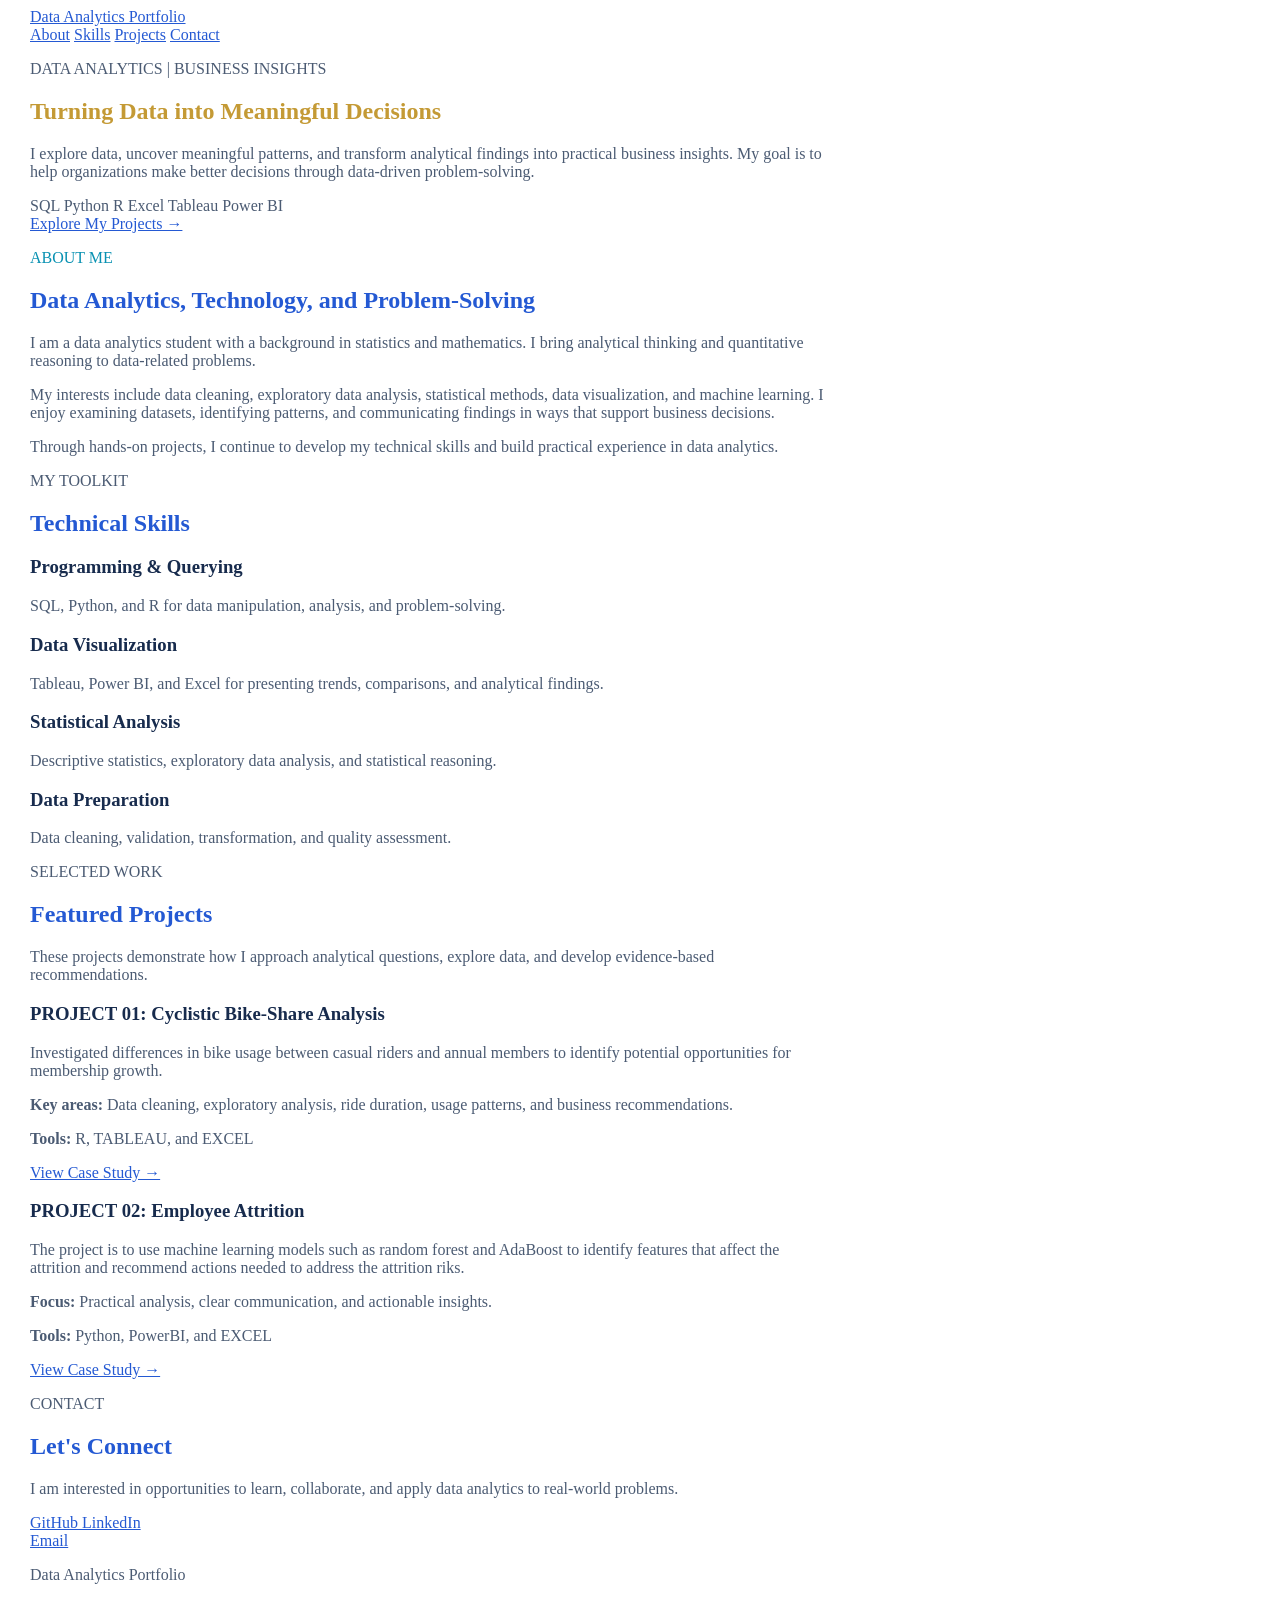
==== index.html @ c147df9f "Update index.html" ====
<!DOCTYPE html>
<html lang="en">
<head>
    <meta charset="UTF-8">
    <meta name="viewport" content="width=device-width, initial-scale=1.0">

    <meta name="description"
          content="Explore data analytics projects, technical skills, and business insights.">

    <title>Data Analytics Portfolio</title>

    <link rel="stylesheet" href="styles.css">
</head>

<body id="top">

    <!-- Navigation -->
    <header class="site-header">
        <nav class="project-nav">
            <a href="index.html" class="brand">Data Analytics Portfolio</a>

            <div class="nav-links">
                <a href="#about">About</a>
                <a href="#skills">Skills</a>
                <a href="#projects">Projects</a>
                <a href="#contact">Contact</a>
            </div>
        </nav>
    </header>

    <main>

        <!-- Hero Section -->
        <section class="hero">
            <p class="eyebrow">DATA ANALYTICS | BUSINESS INSIGHTS</p>

            <h1>Turning Data into Meaningful Decisions</h1>

            <p class="hero-description">
                I explore data, uncover meaningful patterns, and transform
                analytical findings into practical business insights.
                My goal is to help organizations make better decisions
                through data-driven problem-solving.
            </p>

            <div class="project-tags">
                <span>SQL</span>
                <span>Python</span>
                <span>R</span>
                <span>Excel</span>
                <span>Tableau</span>
                <span>Power BI</span>
            </div>

            <a href="#projects" class="primary-link">
                Explore My Projects →
            </a>
        </section>

        <!-- About Section -->
        <section id="about" class="content-section">
            <p class="eyebrow" style="color:#0891B2;">ABOUT ME</p>

            <h2>Data Analytics, Technology, and Problem-Solving</h2>

            <p>
                I am a data analytics student with a background in
                statistics and mathematics. I bring analytical thinking
                and quantitative reasoning to data-related problems.
            </p>

            <p>
                My interests include data cleaning, exploratory data
                analysis, statistical methods, data visualization,
                and machine learning. I enjoy examining datasets,
                identifying patterns, and communicating findings
                in ways that support business decisions.
            </p>

            <p>
                Through hands-on projects, I continue to develop my
                technical skills and build practical experience in
                data analytics.
            </p>
        </section>

        <!-- Skills Section -->
        <section id="skills" class="content-section">
            <p class="eyebrow">MY TOOLKIT</p>

            <h2>Technical Skills</h2>

            <div class="insight-grid">

                <article class="insight-card">
                    <h3>Programming & Querying</h3>
                    <p>
                        SQL, Python, and R for data manipulation,
                        analysis, and problem-solving.
                    </p>
                </article>

                <article class="insight-card">
                    <h3>Data Visualization</h3>
                    <p>
                        Tableau, Power BI, and Excel for presenting
                        trends, comparisons, and analytical findings.
                    </p>
                </article>

                <article class="insight-card">
                    <h3>Statistical Analysis</h3>
                    <p>
                        Descriptive statistics, exploratory data analysis,
                        and statistical reasoning.
                    </p>
                </article>

                <article class="insight-card">
                    <h3>Data Preparation</h3>
                    <p>
                        Data cleaning, validation, transformation,
                        and quality assessment.
                    </p>
                </article>

            </div>
        </section>

        <!-- Projects Section -->
        <section id="projects" class="content-section">
            <p class="eyebrow">SELECTED WORK</p>

            <h2>Featured Projects</h2>

            <p>
                These projects demonstrate how I approach analytical
                questions, explore data, and develop evidence-based
                recommendations.
            </p>

            <div class="insight-grid">

                <article class="stage-card">
                    
                    <h3>PROJECT 01: Cyclistic Bike-Share Analysis</h3>
                    <p>
                        Investigated differences in bike usage between
                        casual riders and annual members to identify
                        potential opportunities for membership growth.
                    </p>

                    <p>
                        <strong>Key areas:</strong> Data cleaning,
                        exploratory analysis, ride duration,
                        usage patterns, and business recommendations.
                    </p>
                    <p> <strong> Tools: </strong>  R, TABLEAU, and EXCEL </p>
                    <a href="./Project-bikeshare/index.html">
                        View Case Study →
                    </a>
                </article>

                <article class="stage-card">
                    <h3> PROJECT 02: Employee Attrition </h3>
                    <p>
                        The project is to use machine learning models such as random forest and AdaBoost
                        to identify features that affect the attrition and recommend actions needed to address
                        the attrition riks.
                    </p>
                    <p>
                        <strong>Focus:</strong> Practical analysis,
                        clear communication, and actionable insights.
                    </p>
                    <p> <strong> Tools: </strong>  Python, PowerBI, and EXCEL </p>
                               <a href="./Project-management/index.html">
                        View Case Study →
                    </a>
                </article>

            </div>
        </section>

        <!-- Contact Section -->
        <section id="contact" class="content-section">
            <p class="eyebrow">CONTACT</p>

            <h2>Let's Connect</h2>

            <p>
                I am interested in opportunities to learn, collaborate,
                and apply data analytics to real-world problems.
            </p>

            <div class="project-tags">
                <a href="https://github.com/touhu11/Project-Portfolio"
                   target="_blank"
                   rel="noopener noreferrer">
                    GitHub
                </a>

                <a href="https://www.linkedin.com/in/touchhun/"
                   target="_blank"
                   rel="noopener noreferrer">
                    LinkedIn <br>
                </a>

                <a href="mailto:huntouch@yahoo.com">
                    Email
                </a>
            </div>
        </section>

    </main>

    <!-- Footer -->
    <footer class="site-footer">
        <p>Data Analytics Portfolio</p>
        <a href="#top">Back to top ↑</a>
    </footer>

</body>
</html>
---- styles.css ----
:root {
    --background: #FFFFFF;
    --surface: #F5F8FF;
    --surface-hover: #EAF1FF;

    --text: #172B4D;
    --text-secondary: #4B5B73;

    --accent: #2459D3;
    --accent-hover: #1947B5;

    --border: #DFE7F3;

    --shadow: 0 8px 28px rgba(23, 43, 77, 0.07);
    --shadow-hover: 0 16px 36px rgba(23, 43, 77, 0.13);

    --radius: 16px;
    --content-width: 1080px;
}

body {
    color: #4B5B73;
    background-color: #FFFFFF;
    margin-left: 30px;
    margin-right:30px;
    width: auto;
}
/* Main page title */
h1 {
    color: #C49A35;
}

/* Section titles */
h2 {
    color: #2459D3;
}

/* Subheadings */
h3, h4 {
    color: #172B4D;
}

/* Paragraphs */
p {
    color: #4B5B73;
    width: 800px;
}

img {
    width: 800px;
}
/* Links */
a {
    color: #2459D3;
}
a:hover {
    color: #1947B5;
}
table {
            border-collapse: collapse;
            font-family: Arial, sans-serif;
            width: 100%;
            max-width: 1000px;
            margin-left: 0;
            margin-right: auto;
            color: #0c6fa1;
        }

        th, td {
            padding: 8px 12px;
            text-align: center;
        }
        thead th {
            font-weight: normal;
        }
        .border-top {
            border-top: 2px solid #0c6fa1;
        }
        .border-bottom {
            border-bottom: 2px solid #0c6fa1;
        }
        .border-header-sub {
            border-top: 1px solid #0c6fa1;
        }
        .text-left {
            text-align: left;
        }
        .bold {
            font-weight: bold;
        }
        tbody tr td {
            color: #5599cc;
        }
        tbody tr td:first-child, tbody tr td:nth-child(2) {
            color: #0c6fa1;
        }
        .average-row td {
            color: #0c6fa1;
            font-weight: bold;
            border-top: 1px solid #0c6fa1;
        }
    

    /* Modern, clean style matching academic journal formats */
        .academic-table {
            width: 100%;
            max-width: 600px;
            border-collapse: collapse;
            font-family: -apple-system, BlinkMacSystemFont, "Segoe UI", Roboto, Helvetica, Arial, sans-serif;
            margin: 20px 0;
            color: #005699; /* Matching the blue tone from the image */
        }

        /* Top thick border */
        .academic-table thead {
            border-top: 2px solid #005699;
        }

        /* Bottom border of the header zone */
        .academic-table tr.header-bottom-border {
            border-bottom: 1px solid #005699;
        }

        /* Bottom thick border of the entire table */
        .academic-table tbody {
            border-bottom: 2px solid #005699;
        }

        /* Header cell styling */
        .academic-table th {
            font-weight: bold;
            text-align: left;
            padding: 6px 12px;
            vertical-align: bottom;
        }

        /* Specific header alignment */
        .academic-table th.center-header {
            text-align: center;
        }

        /* Sub-border under the nested "Test" header */
        .academic-table th.sub-nested-header {
            border-bottom: 1px solid #005699;
            text-align: left;
            padding-bottom: 2px;
        }

        /* Data cell styling */
        .academic-table td {
            padding: 6px 12px;
            text-align: left;
            font-weight: normal;
        }

        /* Style for the row labels to make them stand out slightly */
        .academic-table td.row-label {
            font-weight: bold;
        }
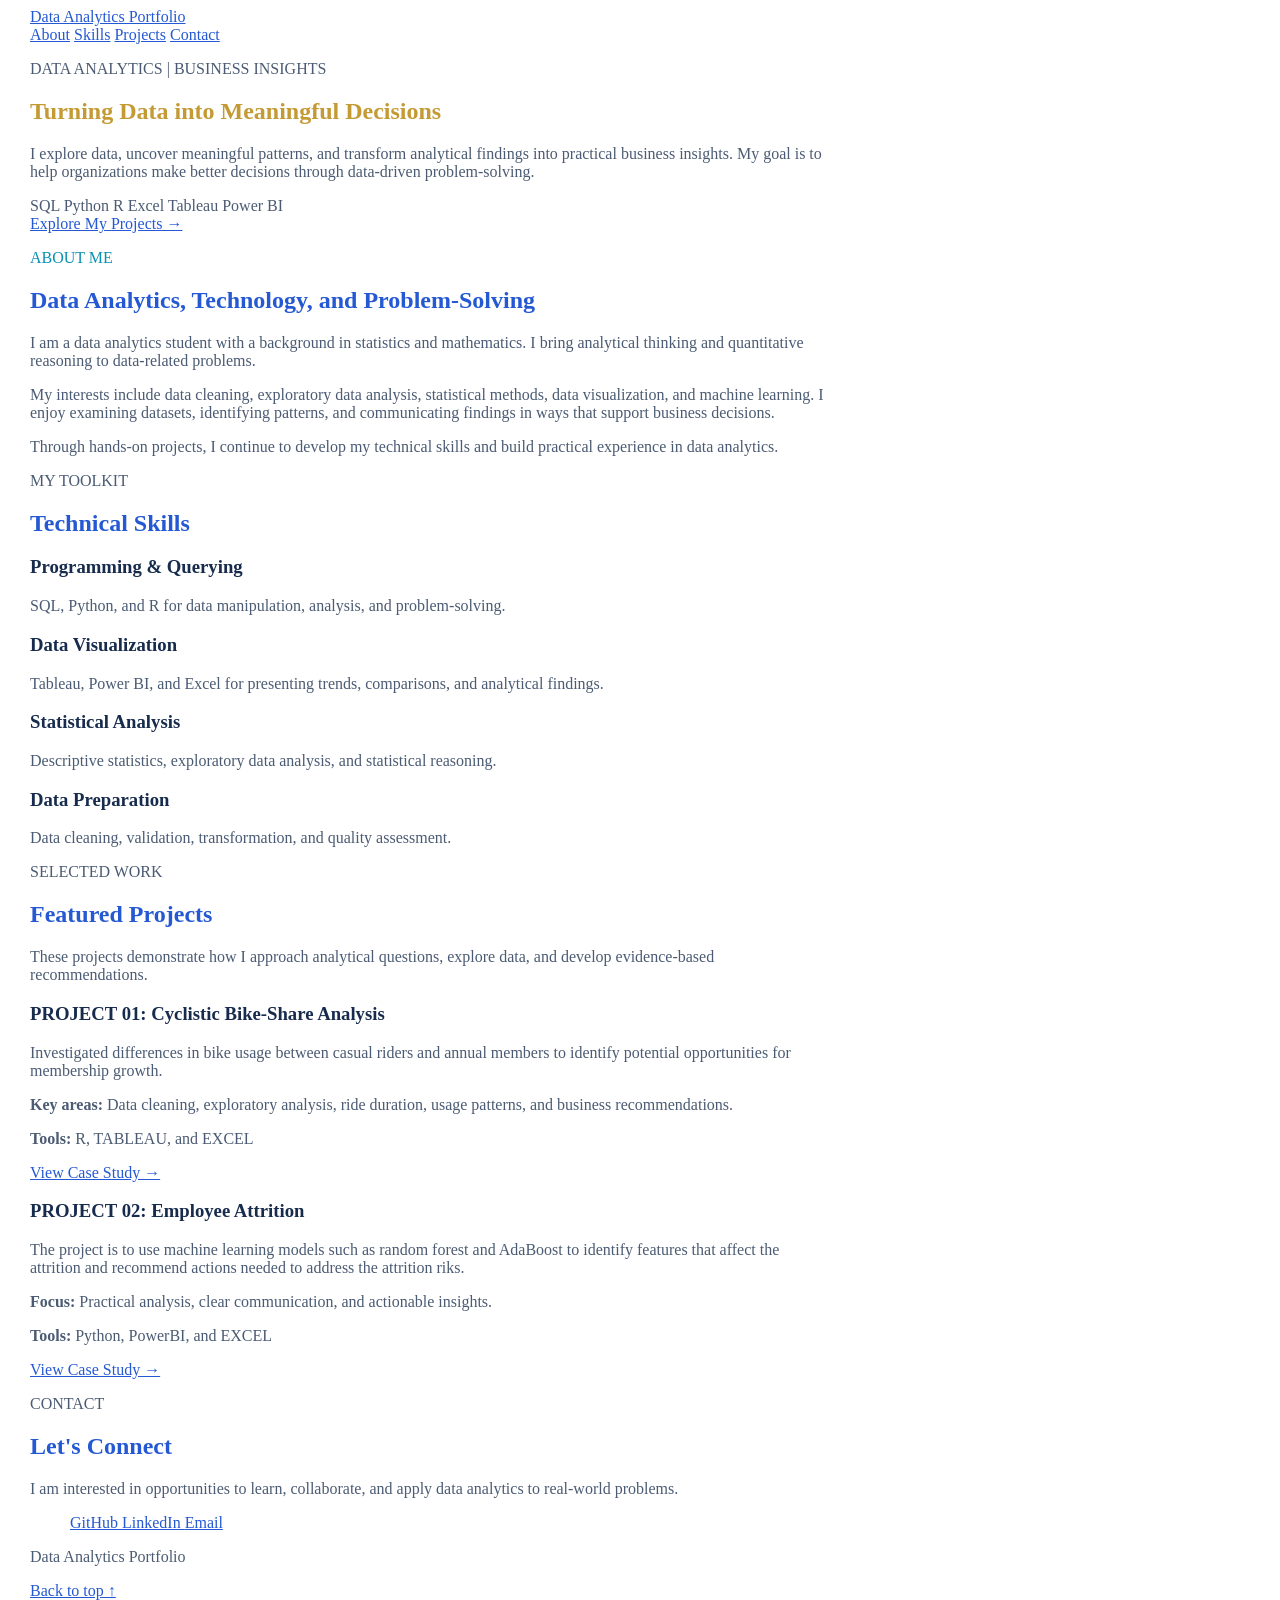
==== commit 986f11e9: "Update index.html" ====
--- a/index.html
+++ b/index.html
@@ -193,21 +193,18 @@
             </p>
 
             <div class="project-tags">
-                <a href="https://github.com/touhu11/Project-Portfolio"
-                   target="_blank"
-                   rel="noopener noreferrer">
-                    GitHub
-                </a>
-
-                <a href="https://www.linkedin.com/in/touchhun/"
-                   target="_blank"
-                   rel="noopener noreferrer">
-                    LinkedIn <br>
-                </a>
-
-                <a href="mailto:huntouch@yahoo.com">
-                    Email
-                </a>
+                <ul>
+                    <ls>
+                    <a href="https://github.com/touhu11/Project-Portfolio" target="_blank" rel="noopener noreferrer"> GitHub </a>
+                    </ls>
+                    <ls>
+                          <a href="https://www.linkedin.com/in/touchhun/" target="_blank" rel="noopener noreferrer"> LinkedIn </a>
+                    </ls>
+                    <ls>
+                        <a href="mailto:huntouch@yahoo.com"> Email </a>
+                    </ls>
+                </ul>
+               
             </div>
         </section>
 
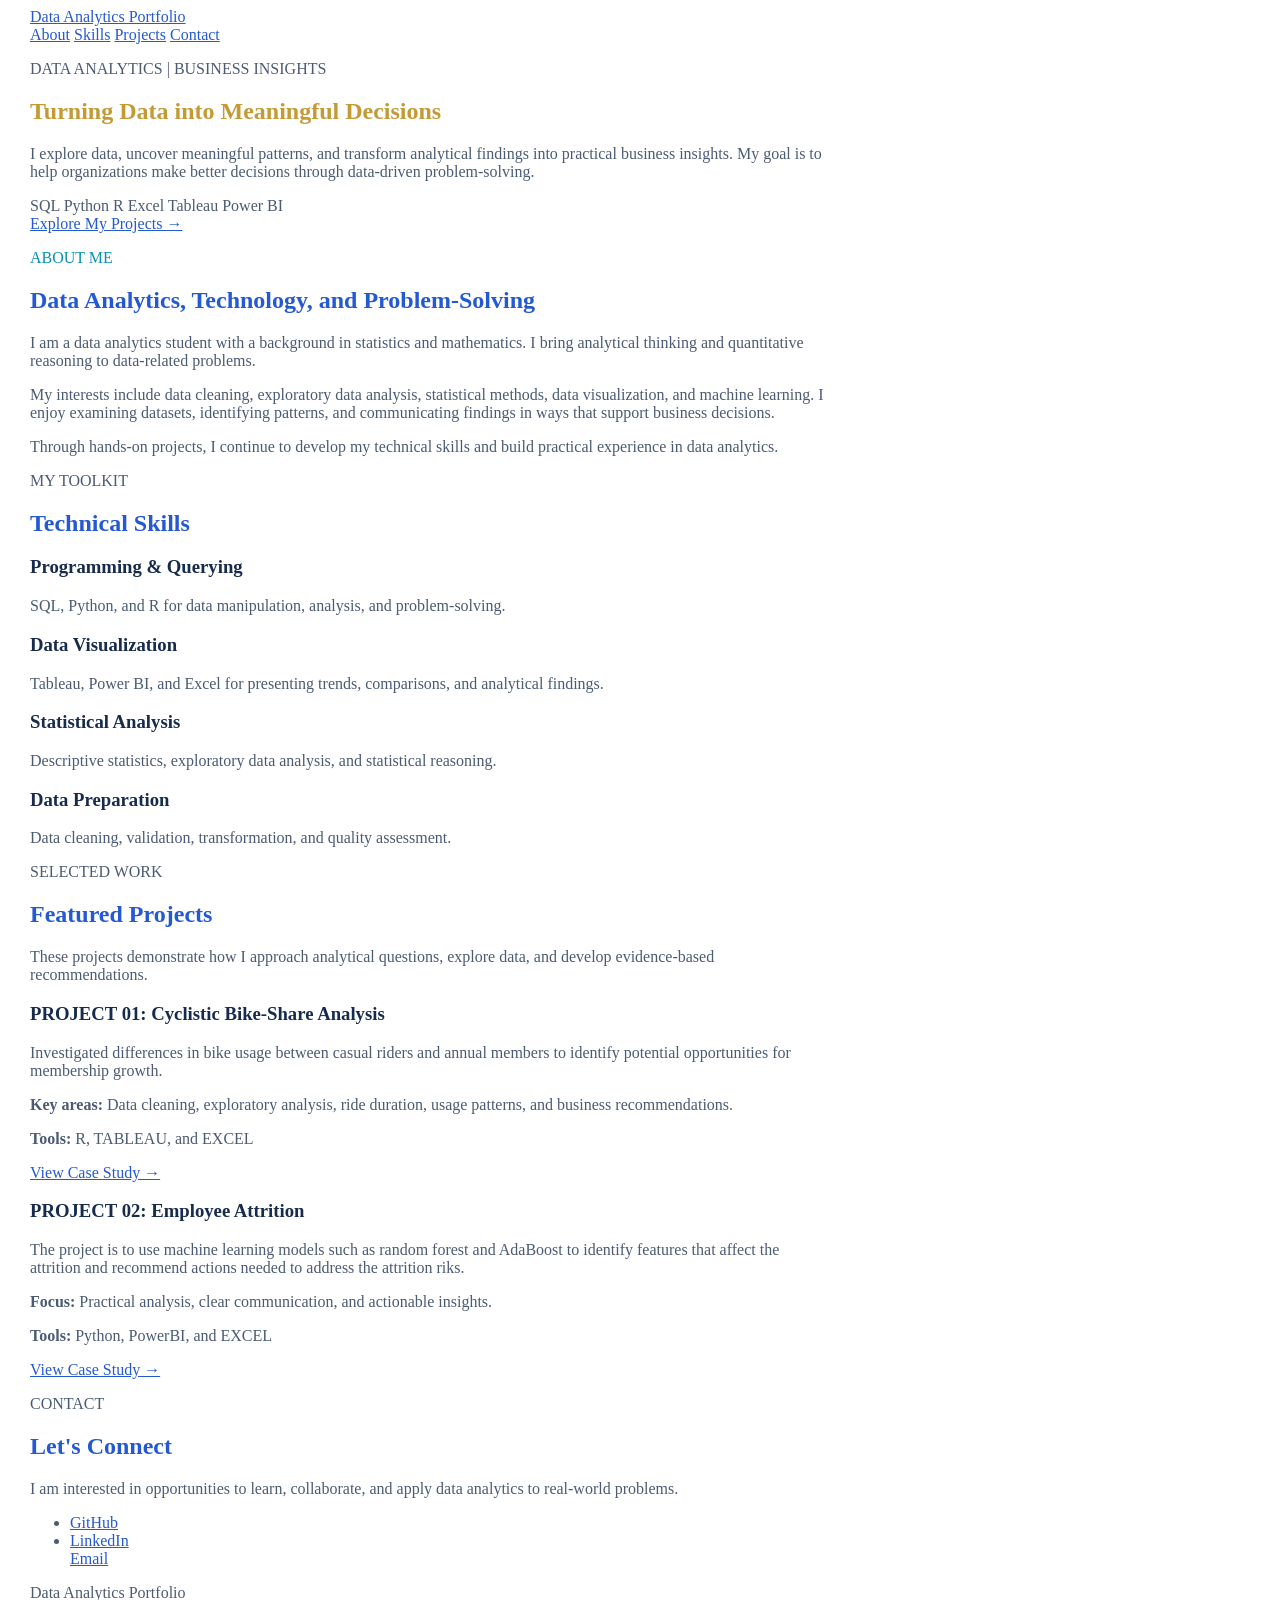
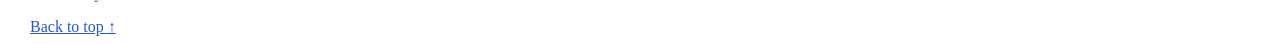
==== commit 16b4281a: "Update index.html" ====
--- a/index.html
+++ b/index.html
@@ -194,12 +194,12 @@
 
             <div class="project-tags">
                 <ul>
-                    <ls>
+                    <li>
                     <a href="https://github.com/touhu11/Project-Portfolio" target="_blank" rel="noopener noreferrer"> GitHub </a>
-                    </ls>
-                    <ls>
+                    </li>
+                    <li>
                           <a href="https://www.linkedin.com/in/touchhun/" target="_blank" rel="noopener noreferrer"> LinkedIn </a>
-                    </ls>
+                    </li>
                     <ls>
                         <a href="mailto:huntouch@yahoo.com"> Email </a>
                     </ls>
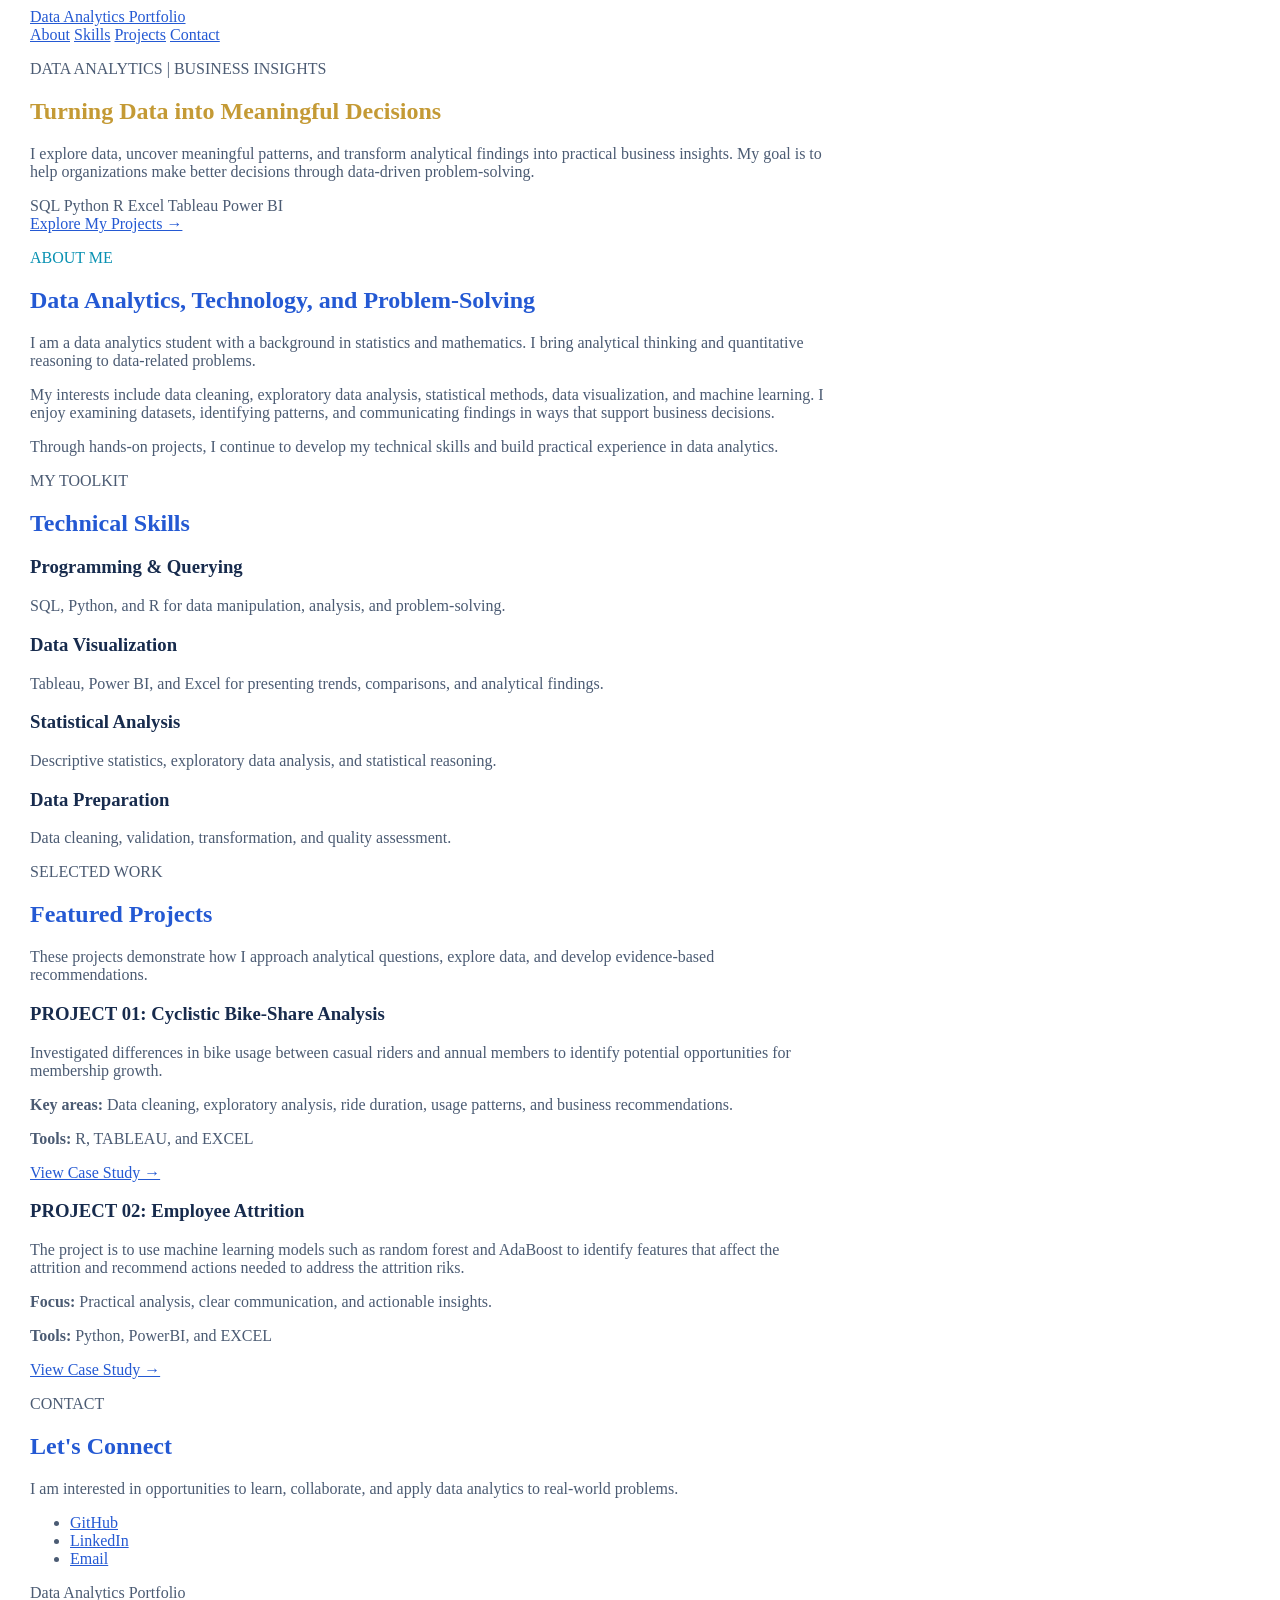
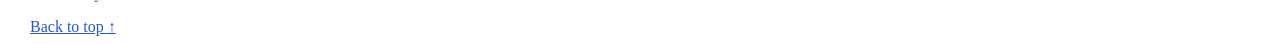
==== commit 8c0300a2: "Update index.html" ====
--- a/index.html
+++ b/index.html
@@ -200,9 +200,9 @@
                     <li>
                           <a href="https://www.linkedin.com/in/touchhun/" target="_blank" rel="noopener noreferrer"> LinkedIn </a>
                     </li>
-                    <ls>
+                    <li>
                         <a href="mailto:huntouch@yahoo.com"> Email </a>
-                    </ls>
+                    </li>
                 </ul>
                
             </div>
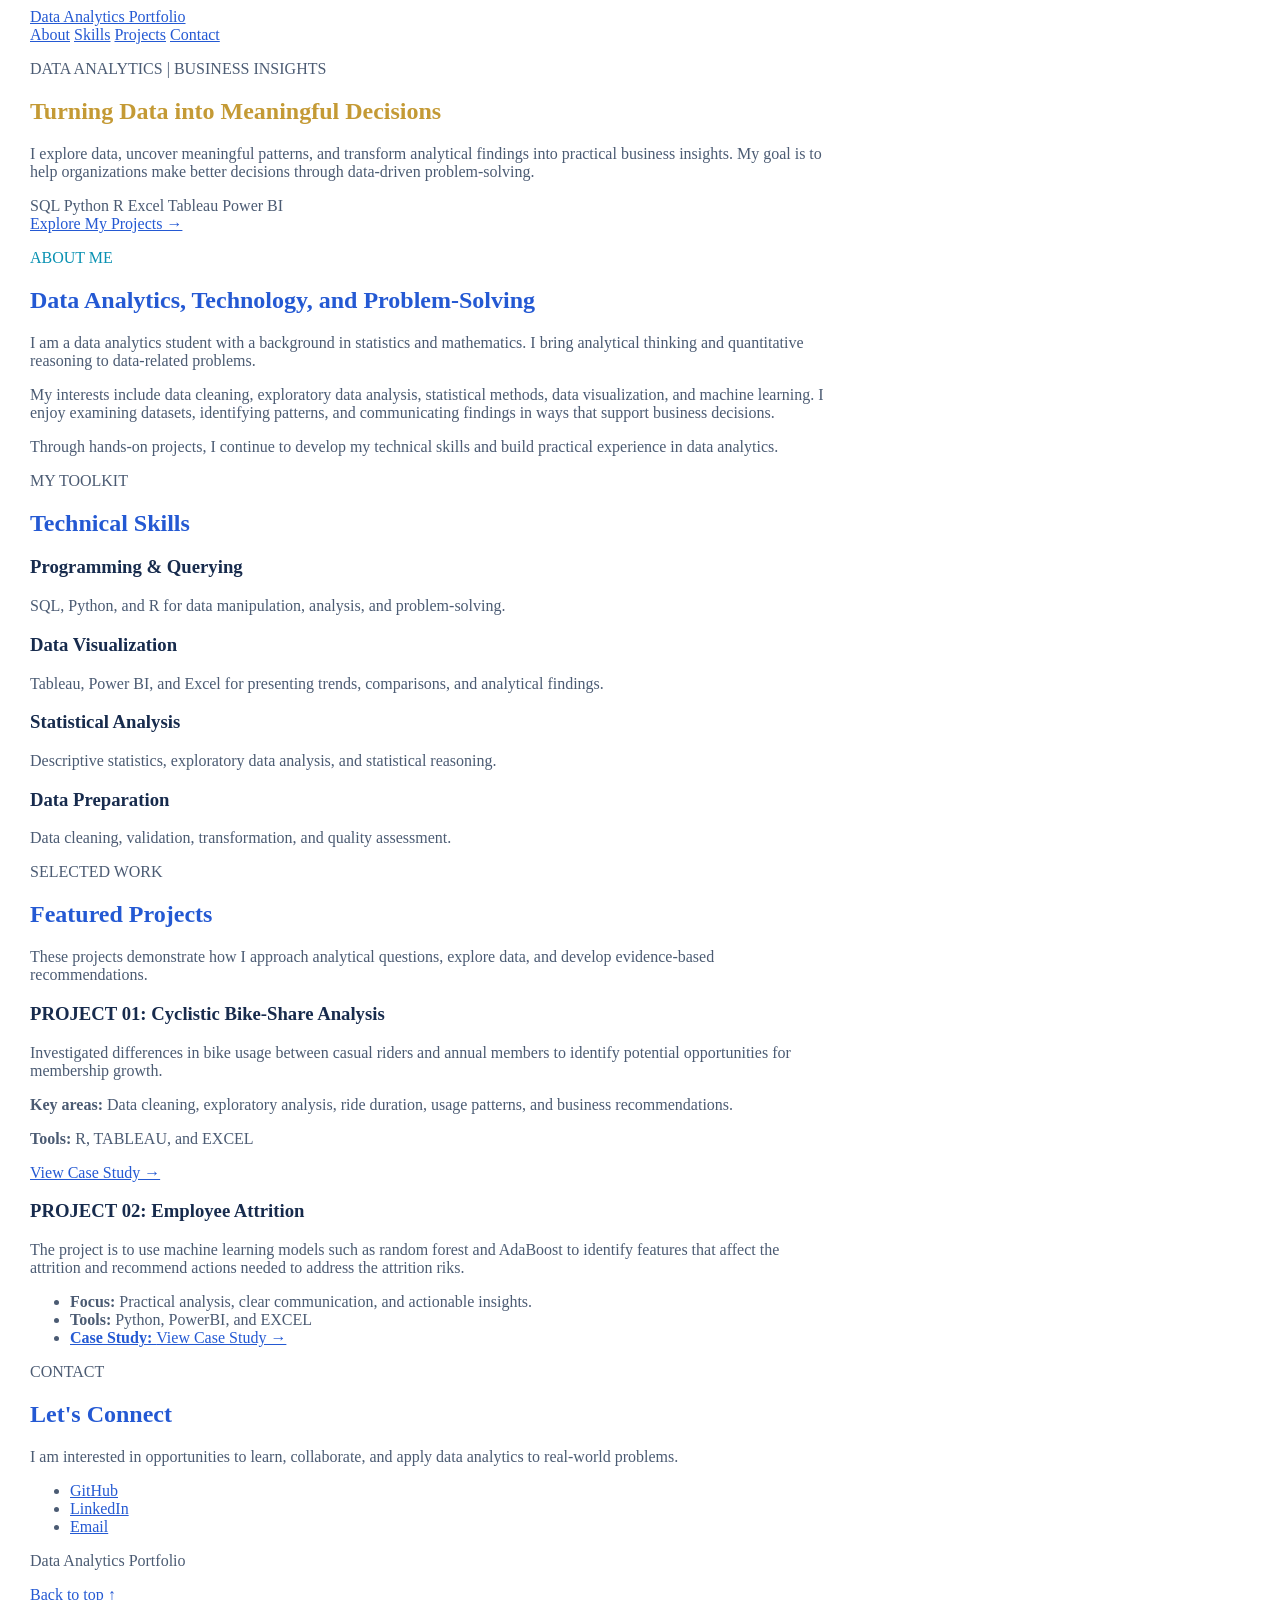
==== commit 1dcfea45: "Update index.html" ====
--- a/index.html
+++ b/index.html
@@ -168,14 +168,11 @@
                         to identify features that affect the attrition and recommend actions needed to address
                         the attrition riks.
                     </p>
-                    <p>
-                        <strong>Focus:</strong> Practical analysis,
-                        clear communication, and actionable insights.
-                    </p>
-                    <p> <strong> Tools: </strong>  Python, PowerBI, and EXCEL </p>
-                               <a href="./Project-management/index.html">
-                        View Case Study →
-                    </a>
+                    <ul>
+                           <li> <strong>Focus:</strong> Practical analysis, clear communication, and actionable insights. </li>
+                           <li> <strong> Tools: </strong>  Python, PowerBI, and EXCEL </li>
+                           <li> <a href="./Project-management/index.html"> <strong> Case Study: </strong> View Case Study → </a> </li>
+                    </ul>
                 </article>
 
             </div>
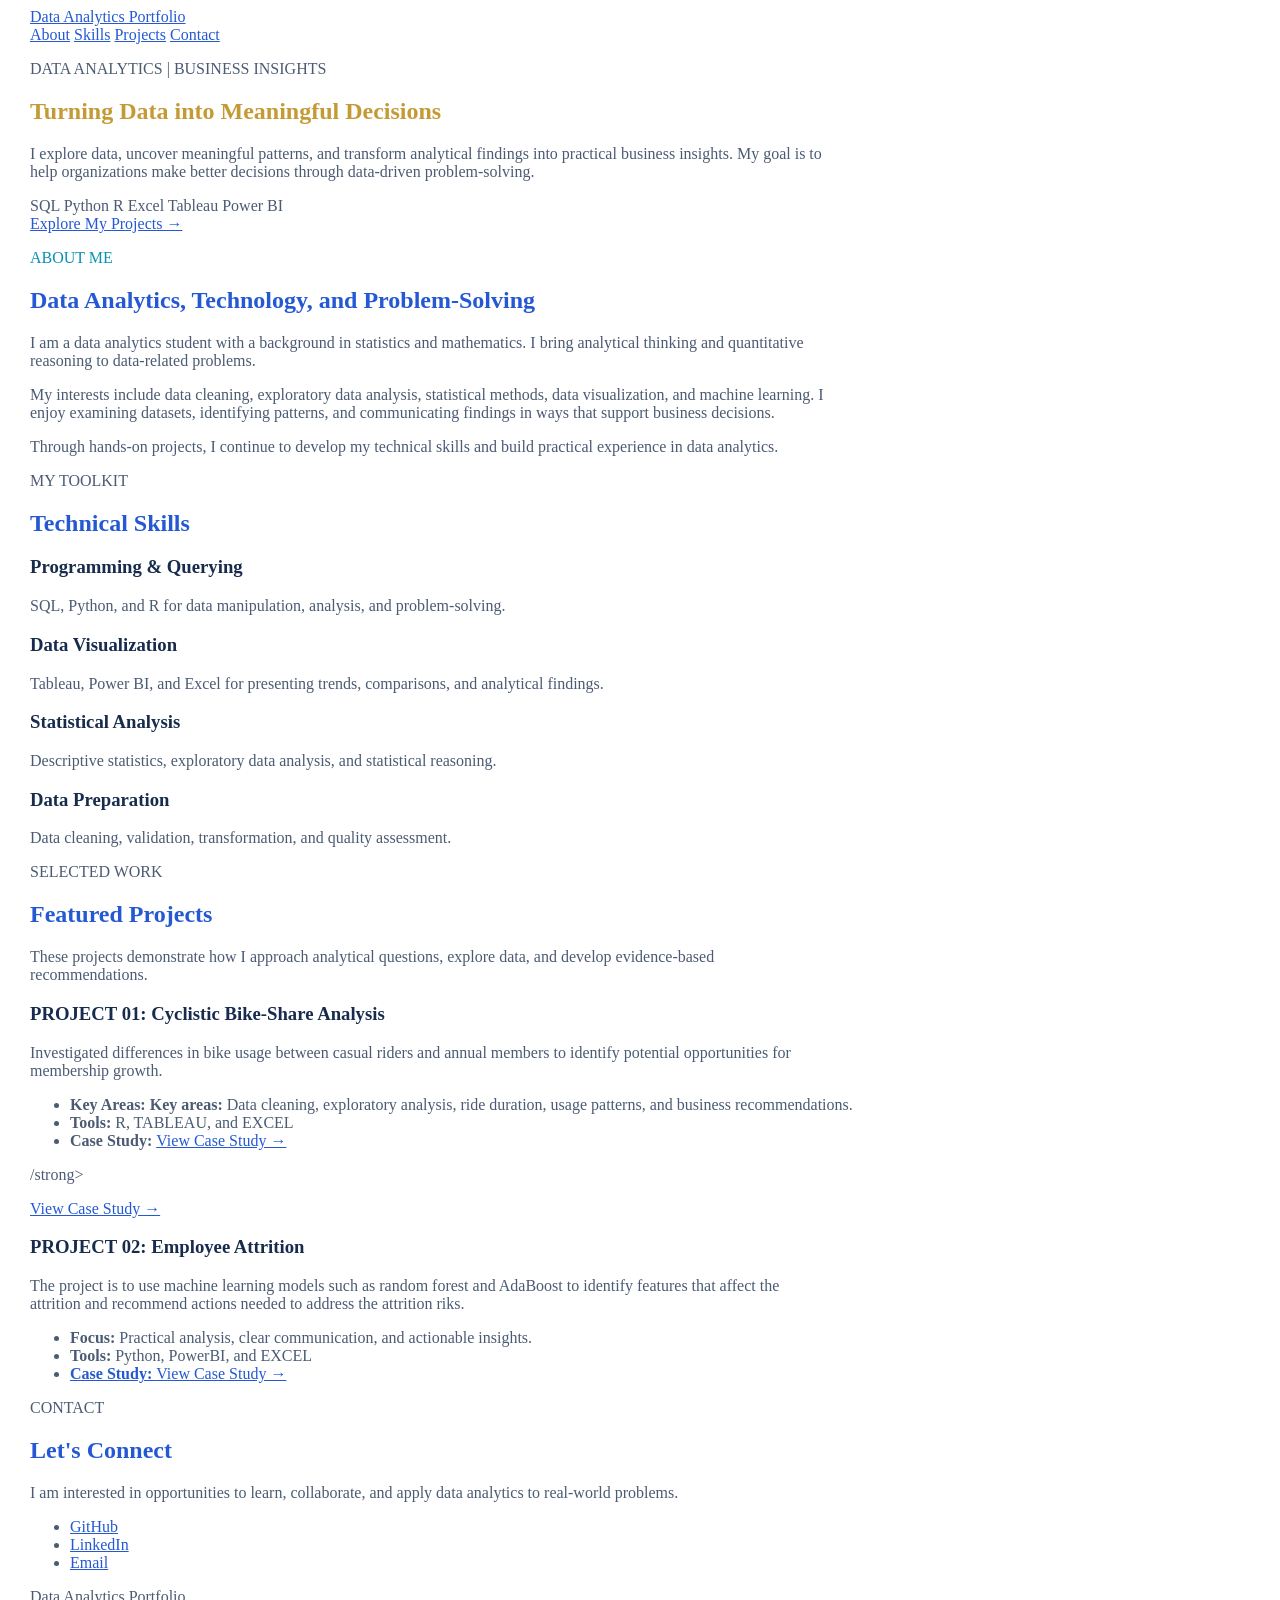
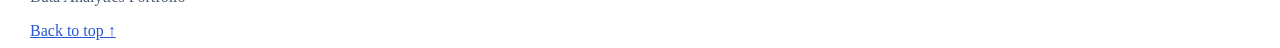
==== commit 44b0b0a0: "Update index.html" ====
--- a/index.html
+++ b/index.html
@@ -150,13 +150,17 @@
                         potential opportunities for membership growth.
                     </p>
 
-                    <p>
-                        <strong>Key areas:</strong> Data cleaning,
-                        exploratory analysis, ride duration,
-                        usage patterns, and business recommendations.
-                    </p>
-                    <p> <strong> Tools: </strong>  R, TABLEAU, and EXCEL </p>
-                    <a href="./Project-bikeshare/index.html">
+
+                    <ul>
+                           <li> <strong> Key Areas:</strong>
+                        <strong>Key areas:</strong> Data cleaning, exploratory analysis, ride duration, usage patterns, and business recommendations. </li>
+                           <li> <strong> Tools: </strong>  R, TABLEAU, and EXCEL </li>
+                           <li> <strong> Case Study: </strong> <a href="./Project-bikeshare/index.html"> View Case Study → </a> </li>
+                    </ul>
+                    <p>
+                    </p>/strong>  </p>
+                    <a href="./Project-bi
+                    <p> <strong> Tools: <keshare/index.html">
                         View Case Study →
                     </a>
                 </article>
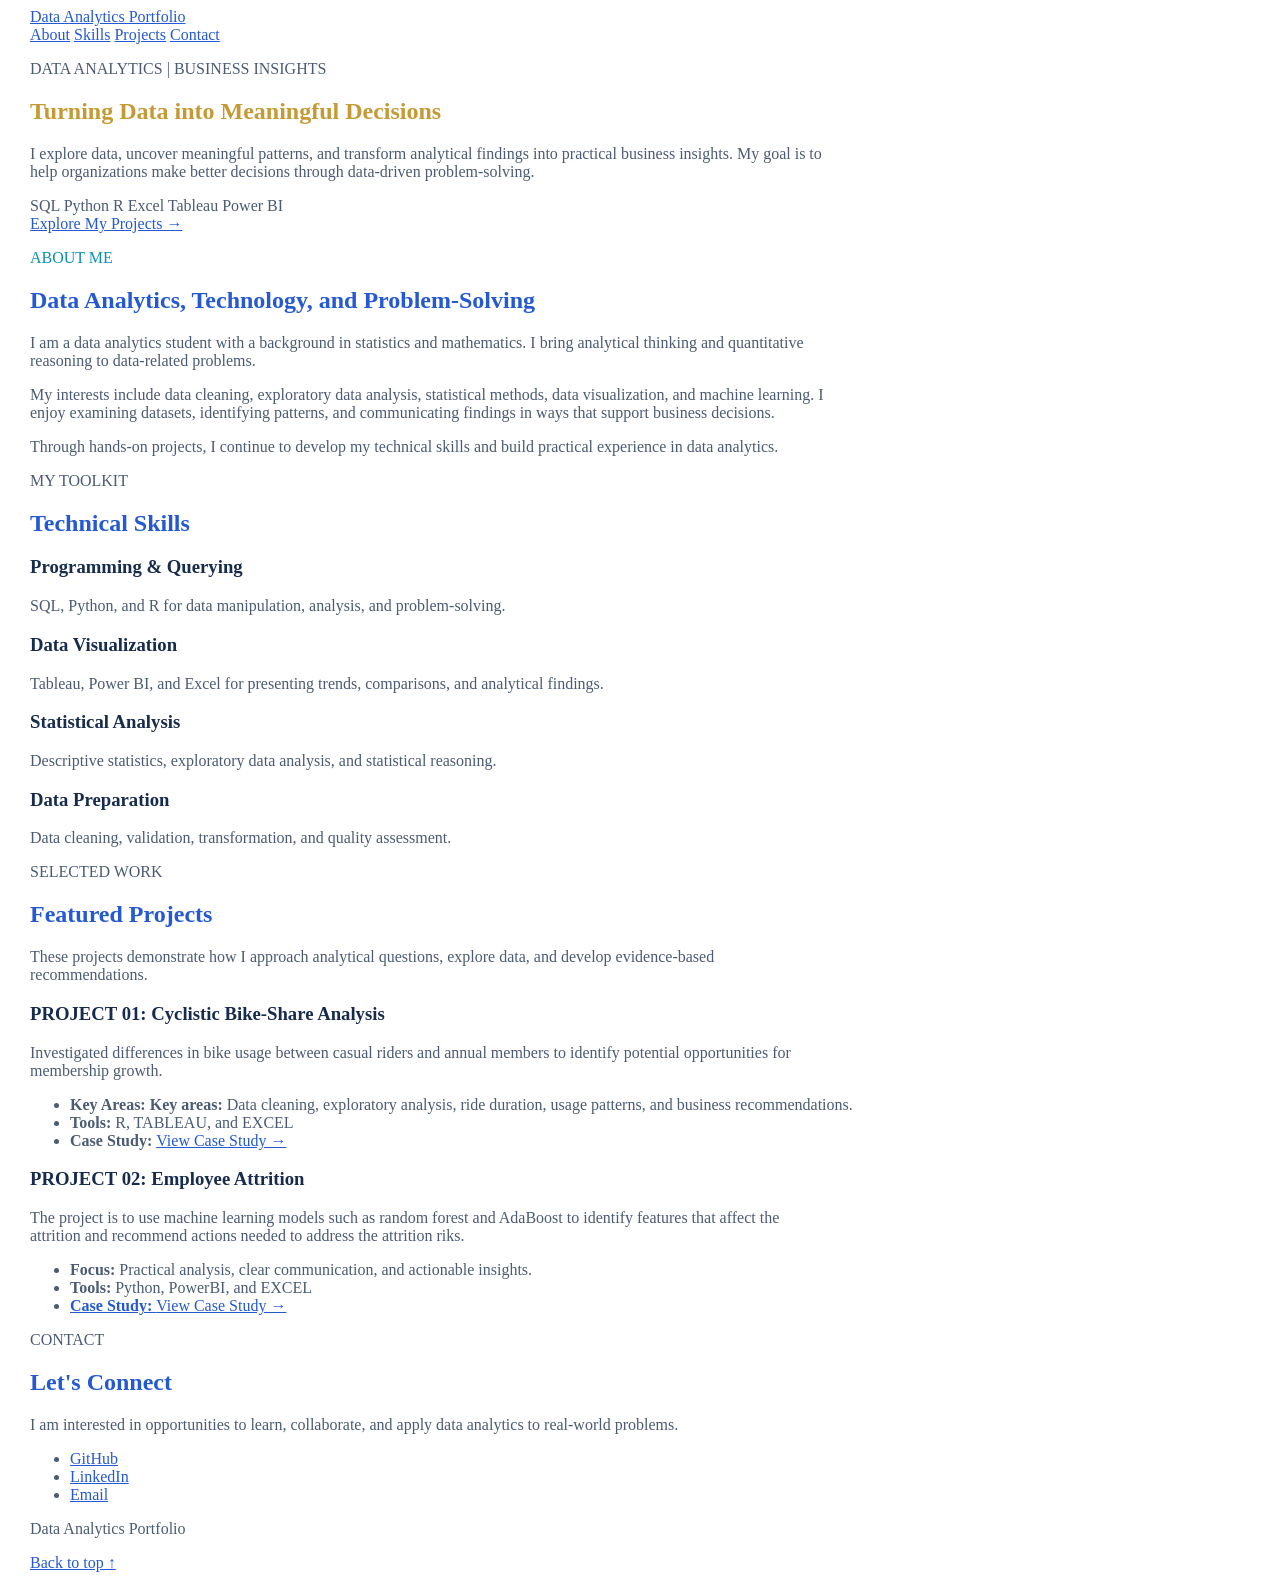
==== commit 18653f2e: "Update index.html" ====
--- a/index.html
+++ b/index.html
@@ -157,12 +157,6 @@
                            <li> <strong> Tools: </strong>  R, TABLEAU, and EXCEL </li>
                            <li> <strong> Case Study: </strong> <a href="./Project-bikeshare/index.html"> View Case Study → </a> </li>
                     </ul>
-                    <p>
-                    </p>/strong>  </p>
-                    <a href="./Project-bi
-                    <p> <strong> Tools: <keshare/index.html">
-                        View Case Study →
-                    </a>
                 </article>
 
                 <article class="stage-card">
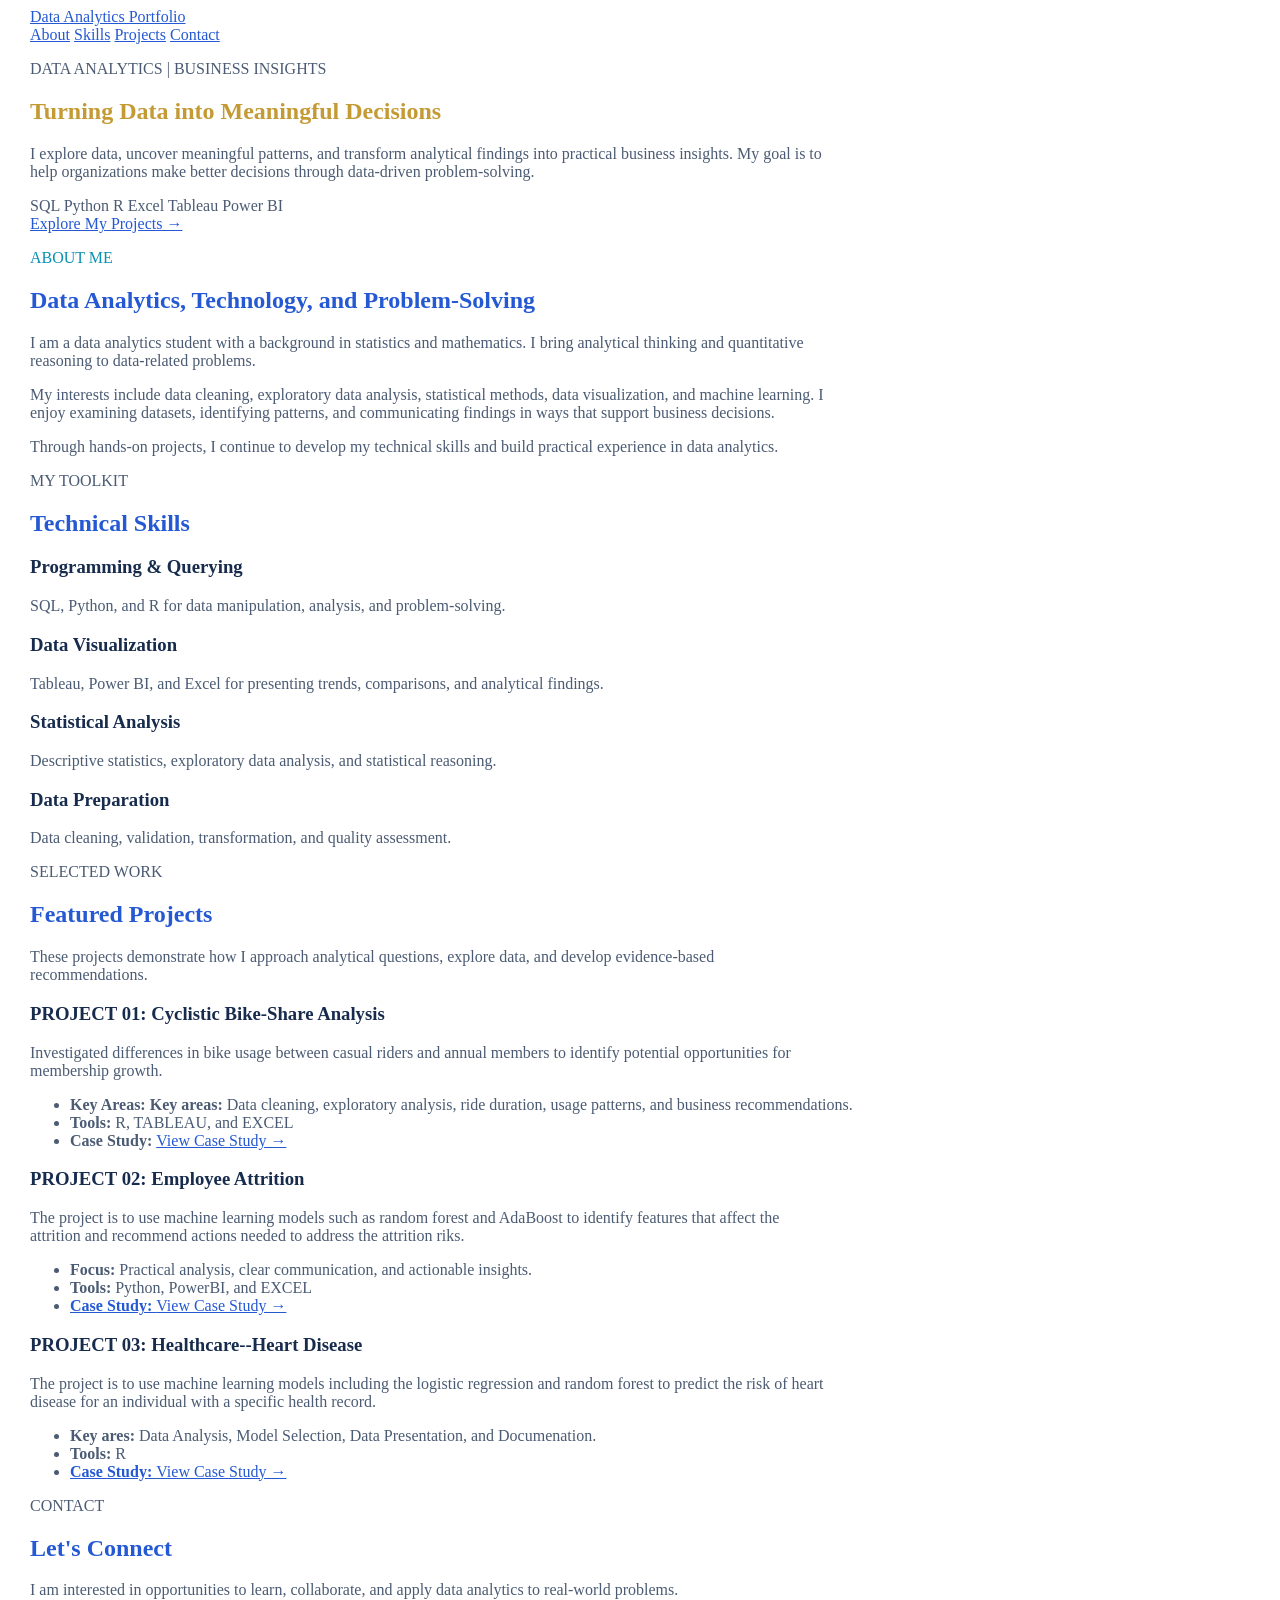
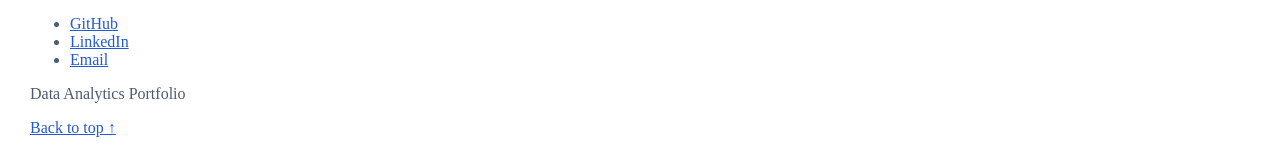
==== commit 3ce0be49: "Changes" ====
--- a/index.html
+++ b/index.html
@@ -171,6 +171,21 @@
                            <li> <strong> Tools: </strong>  Python, PowerBI, and EXCEL </li>
                            <li> <a href="./Project-management/index.html"> <strong> Case Study: </strong> View Case Study → </a> </li>
                     </ul>
+
+             <h3> PROJECT 03: Healthcare--Heart Disease </h3>
+                    <p>
+                        The project is to use machine learning models including the logistic regression and
+                         random forest to predict the risk of heart disease for an individual with a specific
+                         health record.
+                    </p>
+                    <ul>
+                           <li> <strong> Key ares:</strong> Data Analysis, Model Selection, Data Presentation, and Documenation. </li>
+                           <li> <strong> Tools: </strong> R </li>
+                           <li> <a href="./Project-Healthcare/index.html"> <strong> Case Study: </strong> View Case Study → </a> </li>
+                    </ul>
+
+
+
                 </article>
 
             </div>
--- a/styles.css
+++ b/styles.css
@@ -114,6 +114,7 @@
         /* Top thick border */
         .academic-table thead {
             border-top: 2px solid #005699;
+             border-bottom: 1px solid #005699;
         }
 
         /* Bottom border of the header zone */
@@ -156,4 +157,6 @@
         /* Style for the row labels to make them stand out slightly */
         .academic-table td.row-label {
             font-weight: bold;
-        }+        }
+
+
